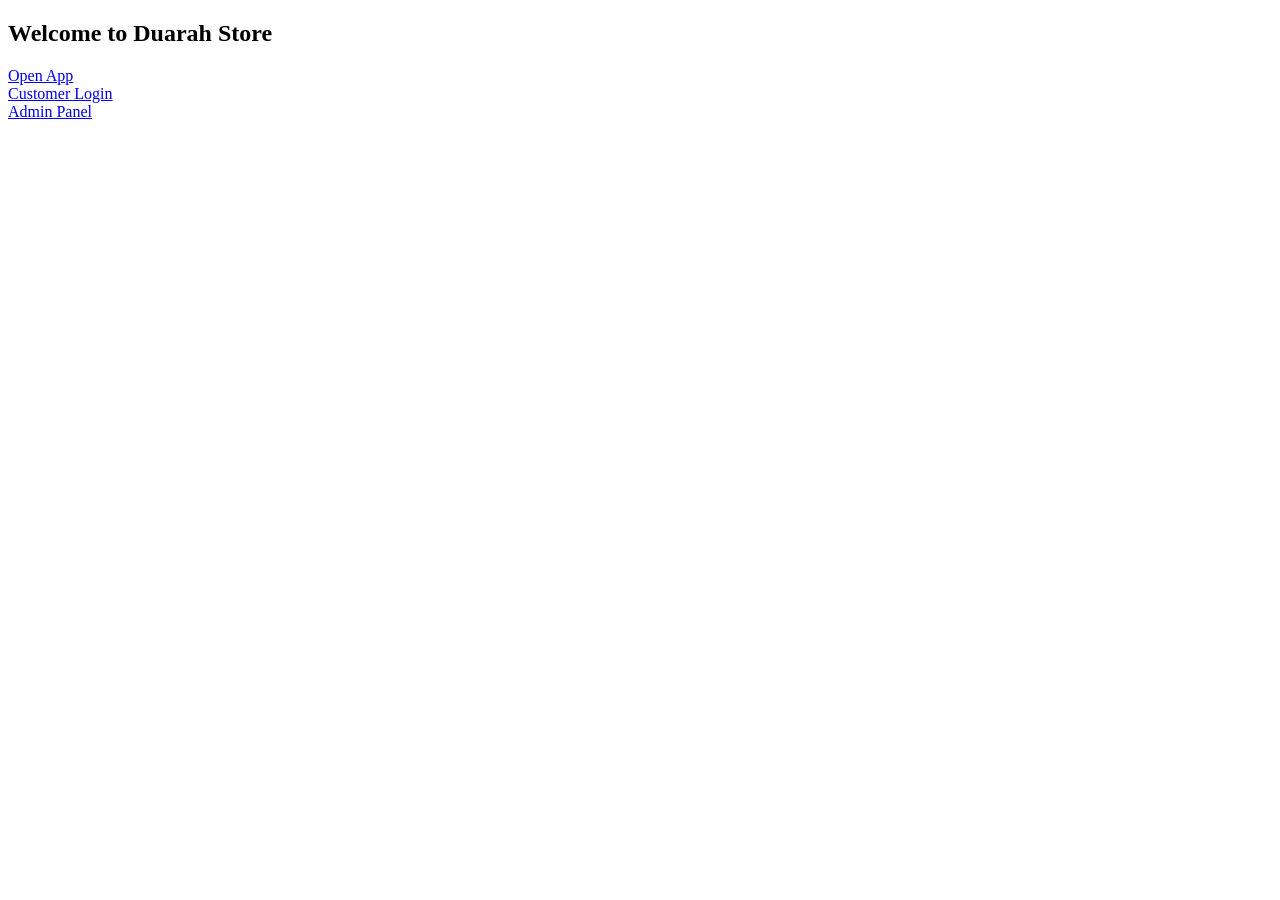
==== index.html @ 1f63e2c9 "Add initial index.html for Duarah Store" ====
<!DOCTYPE html>
<html>
<head>
<title>Duarah Store</title>
</head>
<body>

<h2>Welcome to Duarah Store</h2>

<a href="app.html">Open App</a><br>
<a href="customer-login.html">Customer Login</a><br>
<a href="admin.html">Admin Panel</a>

</body>
</html>
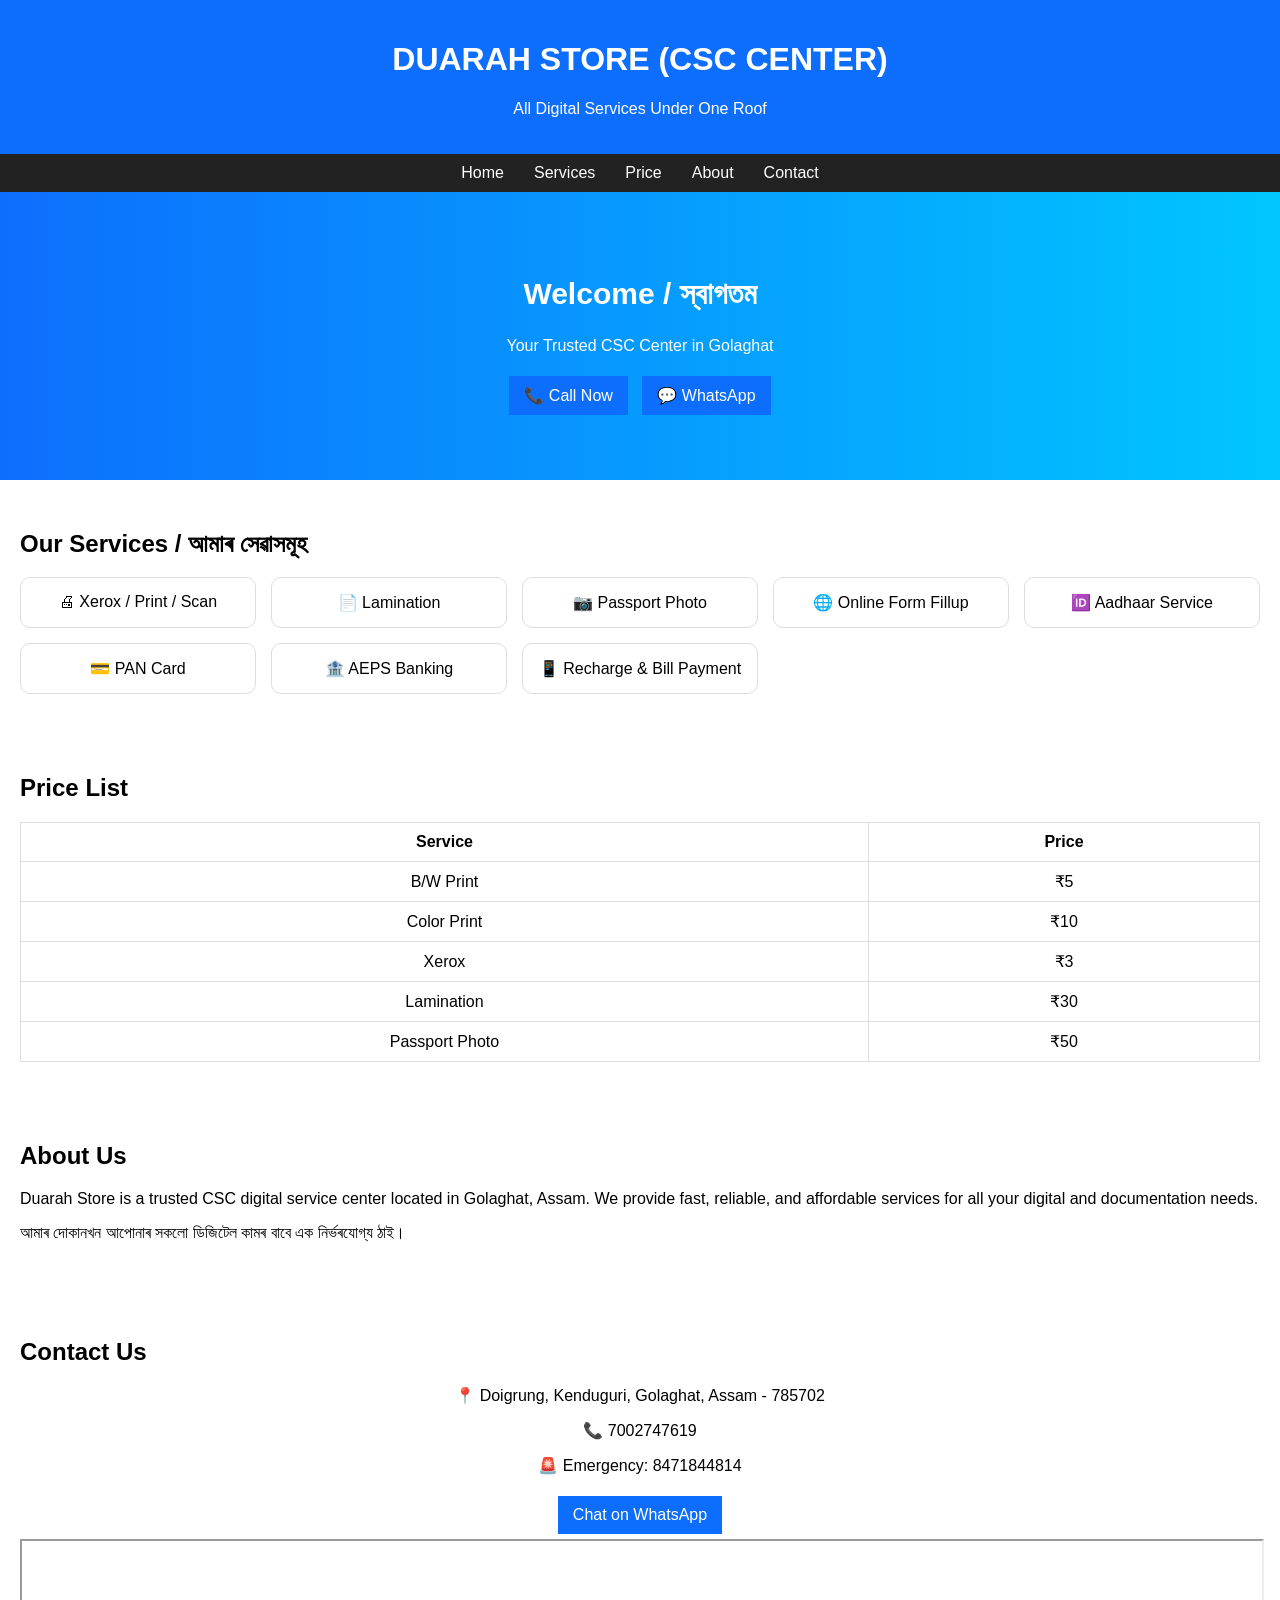
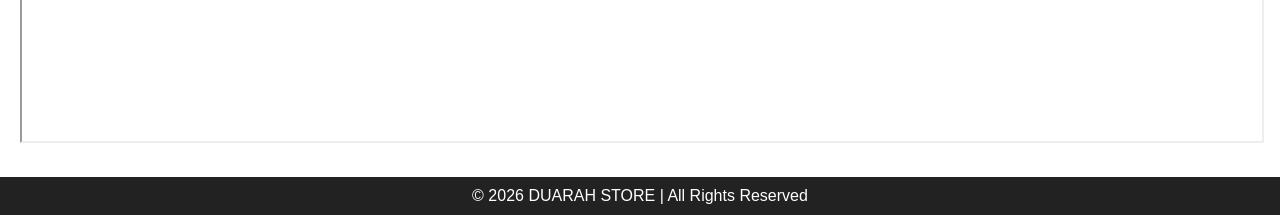
==== commit 011da5c3: "Update index.html with new structure and content" ====
--- a/index.html
+++ b/index.html
@@ -1,15 +1,216 @@
 <!DOCTYPE html>
-<html>
+<html lang="en">
 <head>
-<title>Duarah Store</title>
+<meta charset="UTF-8">
+<meta name="viewport" content="width=device-width, initial-scale=1.0">
+<title>Duarah Store CSC Center</title>
+
+<style>
+body {
+  margin:0;
+  font-family: 'Segoe UI', sans-serif;
+}
+
+/* HEADER */
+header {
+  background:#0d6efd;
+  color:white;
+  text-align:center;
+  padding:20px;
+}
+
+/* NAV */
+nav {
+  display:flex;
+  justify-content:center;
+  background:#222;
+  flex-wrap:wrap;
+}
+nav a {
+  color:white;
+  padding:10px 15px;
+  text-decoration:none;
+}
+nav a:hover {
+  background:#0d6efd;
+}
+
+/* HERO */
+.hero {
+  background:linear-gradient(to right,#0d6efd,#00c6ff);
+  color:white;
+  text-align:center;
+  padding:60px 20px;
+}
+.hero h1 {
+  font-size:30px;
+}
+.hero button {
+  padding:12px 20px;
+  margin:10px;
+  border:none;
+  background:white;
+  color:#0d6efd;
+  cursor:pointer;
+  font-weight:bold;
+}
+
+/* SECTIONS */
+section {
+  padding:30px 20px;
+}
+
+/* SERVICES */
+.services {
+  display:grid;
+  grid-template-columns:repeat(auto-fit,minmax(200px,1fr));
+  gap:15px;
+}
+.card {
+  border:1px solid #ddd;
+  padding:15px;
+  border-radius:10px;
+  text-align:center;
+  transition:.3s;
+}
+.card:hover {
+  transform:translateY(-5px);
+  background:#f5f5f5;
+}
+
+/* PRICE */
+table {
+  width:100%;
+  border-collapse:collapse;
+}
+th,td {
+  border:1px solid #ddd;
+  padding:10px;
+  text-align:center;
+}
+
+/* CONTACT */
+.contact-box {
+  text-align:center;
+}
+
+/* FOOTER */
+footer {
+  background:#222;
+  color:white;
+  text-align:center;
+  padding:10px;
+}
+
+/* BUTTONS */
+.btn {
+  display:inline-block;
+  padding:10px 15px;
+  margin:5px;
+  background:#0d6efd;
+  color:white;
+  text-decoration:none;
+}
+.btn:hover {
+  background:#0046b3;
+}
+</style>
+
 </head>
+
 <body>
 
-<h2>Welcome to Duarah Store</h2>
-
-<a href="app.html">Open App</a><br>
-<a href="customer-login.html">Customer Login</a><br>
-<a href="admin.html">Admin Panel</a>
+<header>
+  <h1>DUARAH STORE (CSC CENTER)</h1>
+  <p>All Digital Services Under One Roof</p>
+</header>
+
+<nav>
+  <a href="#home">Home</a>
+  <a href="#services">Services</a>
+  <a href="#price">Price</a>
+  <a href="#about">About</a>
+  <a href="#contact">Contact</a>
+</nav>
+
+<!-- HERO -->
+<section class="hero" id="home">
+  <h1>Welcome / স্বাগতম</h1>
+  <p>Your Trusted CSC Center in Golaghat</p>
+
+  <a href="tel:7002747619" class="btn">📞 Call Now</a>
+  <a href="https://wa.me/917002747619" class="btn">💬 WhatsApp</a>
+</section>
+
+<!-- SERVICES -->
+<section id="services">
+<h2>Our Services / আমাৰ সেৱাসমূহ</h2>
+
+<div class="services">
+  <div class="card">🖨 Xerox / Print / Scan</div>
+  <div class="card">📄 Lamination</div>
+  <div class="card">📷 Passport Photo</div>
+  <div class="card">🌐 Online Form Fillup</div>
+  <div class="card">🆔 Aadhaar Service</div>
+  <div class="card">💳 PAN Card</div>
+  <div class="card">🏦 AEPS Banking</div>
+  <div class="card">📱 Recharge & Bill Payment</div>
+</div>
+</section>
+
+<!-- PRICE -->
+<section id="price">
+<h2>Price List</h2>
+
+<table>
+<tr><th>Service</th><th>Price</th></tr>
+<tr><td>B/W Print</td><td>₹5</td></tr>
+<tr><td>Color Print</td><td>₹10</td></tr>
+<tr><td>Xerox</td><td>₹3</td></tr>
+<tr><td>Lamination</td><td>₹30</td></tr>
+<tr><td>Passport Photo</td><td>₹50</td></tr>
+</table>
+
+</section>
+
+<!-- ABOUT -->
+<section id="about">
+<h2>About Us</h2>
+
+<p>
+Duarah Store is a trusted CSC digital service center located in Golaghat, Assam.
+We provide fast, reliable, and affordable services for all your digital and documentation needs.
+</p>
+
+<p>
+আমাৰ দোকানখন আপোনাৰ সকলো ডিজিটেল কামৰ বাবে এক নিৰ্ভৰযোগ্য ঠাই।
+</p>
+
+</section>
+
+<!-- CONTACT -->
+<section id="contact">
+<h2>Contact Us</h2>
+
+<div class="contact-box">
+<p>📍 Doigrung, Kenduguri, Golaghat, Assam - 785702</p>
+<p>📞 7002747619</p>
+<p>🚨 Emergency: 8471844814</p>
+
+<a href="https://wa.me/917002747619" class="btn">Chat on WhatsApp</a>
+
+</div>
+
+<iframe 
+src="https://maps.google.com/maps?q=golaghat&t=&z=13&ie=UTF8&iwloc=&output=embed"
+width="100%" height="200">
+</iframe>
+
+</section>
+
+<footer>
+© 2026 DUARAH STORE | All Rights Reserved
+</footer>
 
 </body>
 </html>
